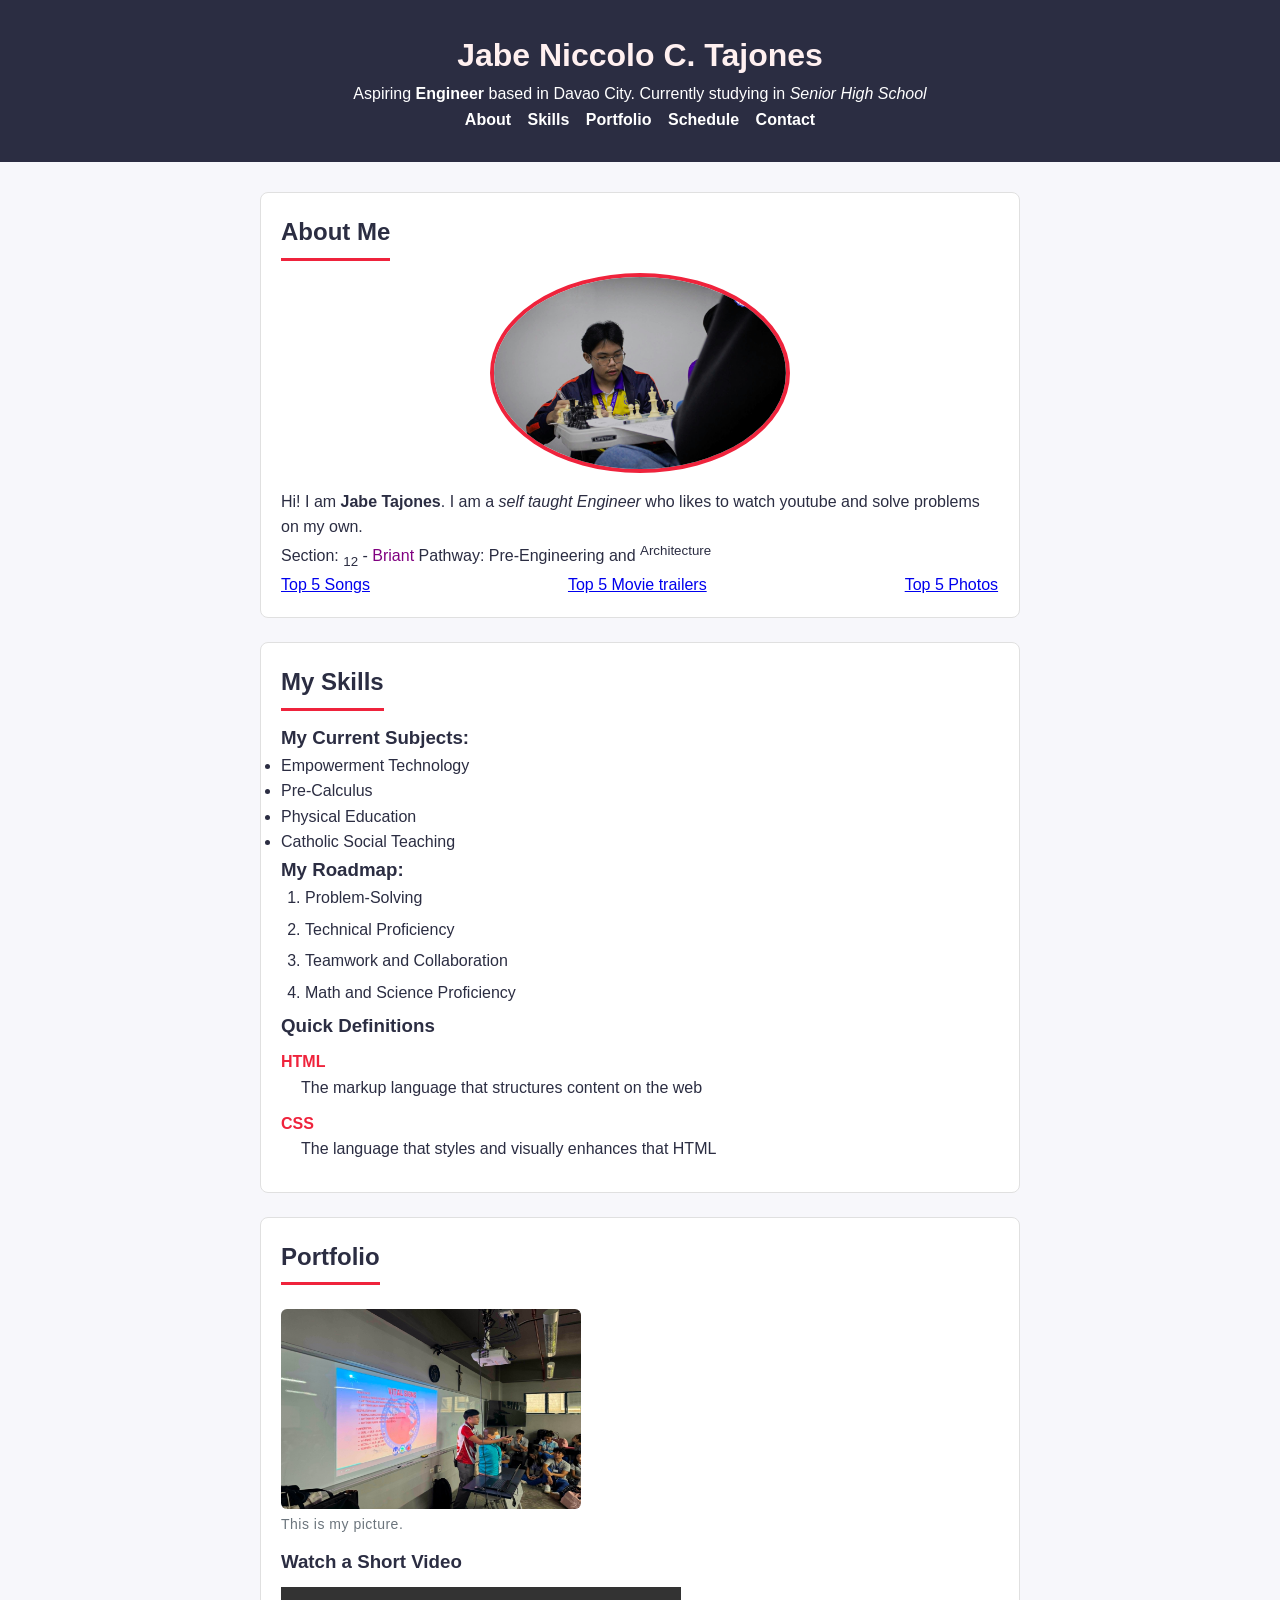
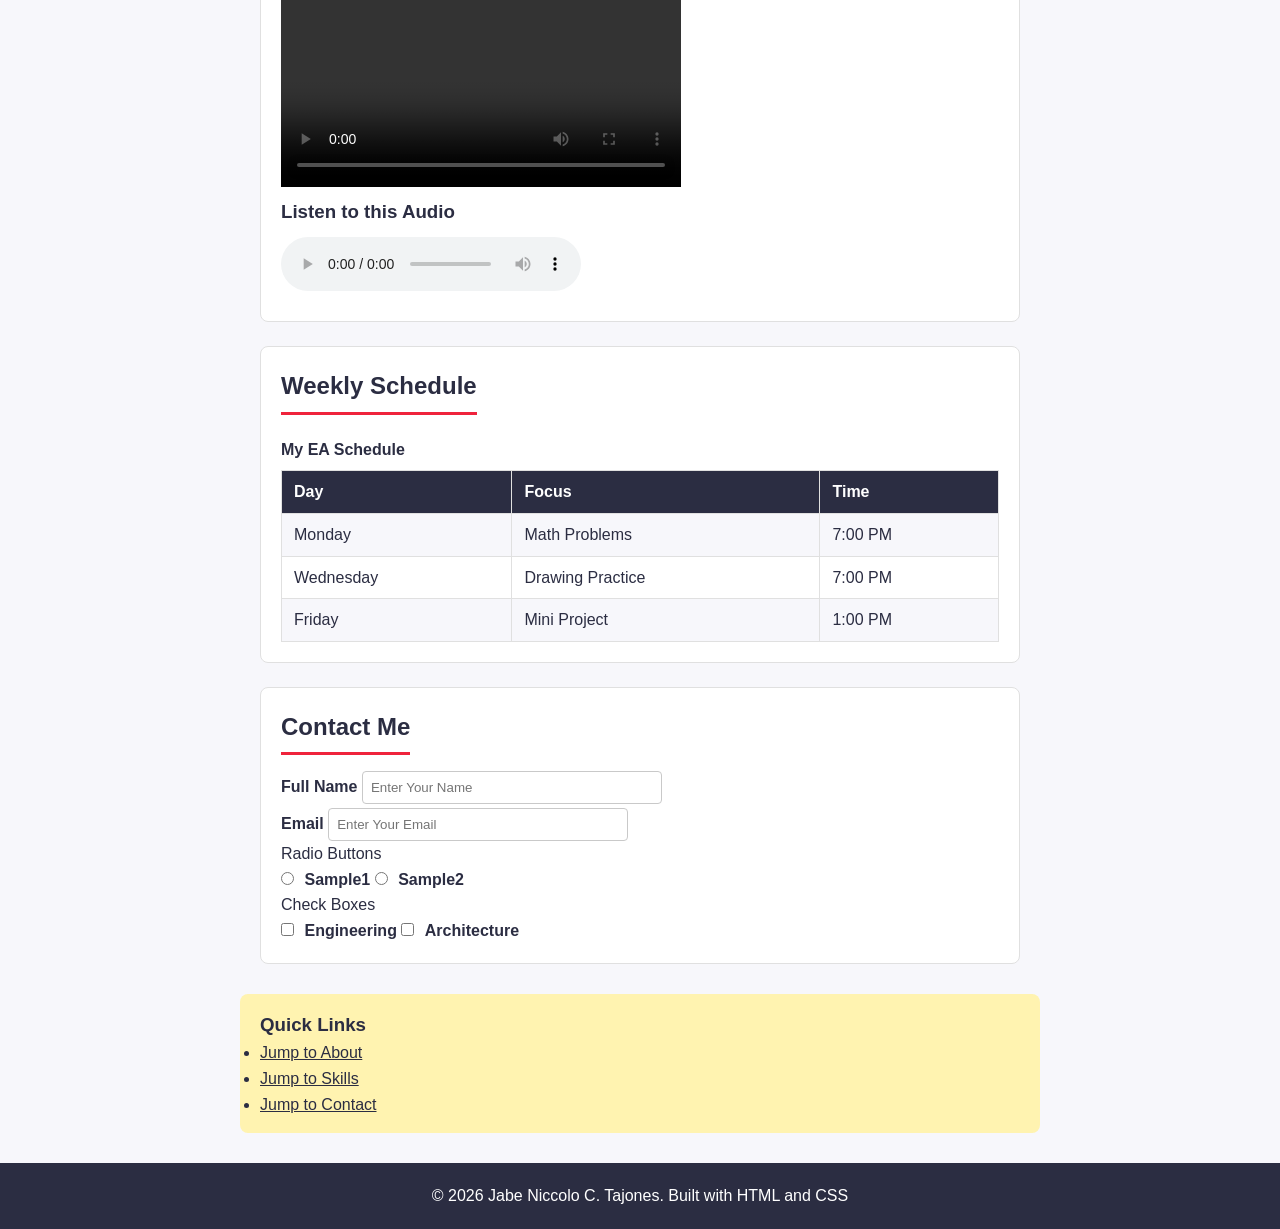
==== index.html @ e2df9ee8 "Initial commit" ====
<!DOCTYPE html>
<html lang="en">
    <head>
        <title>Jabe Niccolo C. Tajones | Portfolio Page</title>
        <link rel="stylesheet" href="styles.css">
    </head>
    <body>
        <header id="site-header">
            <h1>
                <span style="color: #fff0f0">Jabe Niccolo C. Tajones</span>
            </h1>
            <p> Aspiring <strong>Engineer</strong> based in Davao City. 
             Currently studying in <em>Senior High School</em></p>
            <nav>
                <a href="#about">About</a>
                <a href="#skills">Skills</a>
                <a href="#portfolio">Portfolio</a>
                <a href="#schedule">Schedule</a>
                <a href="#contact">Contact</a>
            </nav>
        </header>
        <main>
            <section id="about">
                <h2>About Me</h2>
                <img src="mainpic.jpg" width="300" height="200" class="profile-photo">
                <p>Hi! I am <strong>Jabe Tajones</strong>.
                I am a <em> self taught Engineer</em> who likes to watch youtube and solve problems on my own.</p>

                <p>
                    Section: <sub>12</sub> - <span style="color:#800080">Briant</span>
                    Pathway: Pre-Engineering and <sup>Architecture</sup>
                </p>
                <nav id="body-nav" style="display: flex; width: 100%; text-align: center; gap: 0 198px;">
                    <a href="Songs.html">Top 5 Songs</a>
                    <a href="trailers.html">Top 5 Movie trailers</a>
                    <a href="pictures.html">Top 5 Photos</a>
                </nav>
            </section>
            <section id="Skills">
                <h2>My Skills </h2>
                <h3>My Current Subjects:</h3>
                <ul class="subjects-list">
                    <li>Empowerment Technology</li>
                    <li>Pre-Calculus</li>
                    <li>Physical Education</li>
                    <li>Catholic Social Teaching</li>
                </ul>
                <h3>My Roadmap:</h3>
                <ol class="roadmap-list">
                    <li>Problem-Solving</li>
                    <li>Technical Proficiency</li>
                    <li>Teamwork and Collaboration</li>
                    <li>Math and Science Proficiency</li>
                </ol>
                <h3> Quick Definitions</h3>
                <dl>
                    <dt>HTML</dt>
                    <dd>The markup language that structures content on the web</dd>
                    <dt>CSS</dt>
                    <dd>The language that styles and visually enhances that HTML</dd>

                </dl>
            </section>
            <section id="portfolio">
                <h2>Portfolio</h2>
                <figure>
                    <img src="infopic.jpg" width="300" height="200">
                    <figcaption>This is my picture.</figcaption>
                </figure>
                <h3>Watch a Short Video</h3>
                <video src="vid.mp4" controls width="400">Your browser doesn't support embedded video</video>
                <h3>Listen to this Audio</h3>
                <audio src="vid.mp4" controls></audio>
            </section>
            <section id="schedule">
                <h2>Weekly Schedule</h2>
                <table>
                    <caption>My EA Schedule</caption>
                    <tr>
                        <th>Day</th>
                        <th>Focus</th>
                        <th>Time</th>
                    </tr>
                    <tr>
                        <td>Monday</td>
                        <td>Math Problems</td>
                        <td>7:00 PM</td>
                    </tr>
                    <tr>
                        <td>Wednesday</td>
                        <td>Drawing Practice</td>
                        <td>7:00 PM</td>
                    </tr>
                    <tr>
                        <td>Friday</td>
                        <td>Mini Project</td>
                        <td>1:00 PM</td>
                    </tr>
                </table>
            </section>
            <section id="contact">
                <h2>Contact Me</h2>
                <form action="" method="get">
                    <label for="Full Name">Full Name</label>
                    <input type="text" id="Full Name" placeholder="Enter Your Name"> <br>
                     <label for="Email">Email</label>
                    <input type="text" id="Email" placeholder="Enter Your Email"> <br>
                    <p>Radio Buttons</p>
                    <input type="radio" id="radio" name="radio" value="Sample1">
                    <label for="radio">Sample1</label>
                     <input type="radio" id="radio" name="radio" value="Sample2">
                    <label for="radio">Sample2</label>
                    <p>Check Boxes</p>
                    <input type="checkbox" id="check" name="check" value="yes">
                    <label for="check">Engineering</label>
                    <input type="checkbox" id="check" name="check" value="yes">
                    <label for="check">Architecture</label>
                </form>
            </section>
        </main>
        <aside>
            <h3>Quick Links</h3>
            <ul>
                <li><a href="#about">Jump to About</a></li>
                <li><a href="#skills">Jump to Skills</a></li>
                <li><a href="#contact">Jump to Contact</a></li>
            </ul>
        </aside>
        <footer>
            <p>&copy; 2026 Jabe Niccolo C. Tajones. Built with HTML and CSS</p>
        </footer>
    </body>
</html>
---- styles.css ----
* {
  margin: 0;              /* remove default outer spacing on every element */
  padding: 0;              /* remove default inner spacing on every element */
  box-sizing: border-box;  /* padding/border no longer inflate element size */
}


body {
  font-family: Arial, sans-serif;   /* TEXT PROPERTY: sets the typeface.
                                        Listing a fallback (sans-serif)
                                        means "if Arial isn't available,
                                        use any generic sans-serif font." */
  line-height: 1.6;                 /* TEXT PROPERTY: space between lines
                                        of text — improves readability
                                        versus the cramped default of 1. */
  color: #2b2d42;                   /* COLOR PROPERTY: default text color
                                        for the whole page (a dark navy,
                                        softer than pure black). */
  background-color: #f7f7fb;        /* BACKGROUND PROPERTY: light page
                                        background so white cards/sections
                                        stand out against it. */
}


#site-header {
  background-color: #2b2d42;  /* dark navy background band for the header */
  color: #ffffff;              /* white text so it stays readable on navy */
  padding: 30px 20px;          /* space INSIDE the header, before its edge */
  text-align: center;          /* TEXT PROPERTY: centers the h1/p/nav text
                                   — this is our modern replacement for the
                                   old, deprecated <center> tag! */
}


h1, h2, h3 {
  font-family: "Trebuchet MS", Arial, sans-serif; /* a slightly friendlier
                                                       font just for headings */
  color: #2b2d42;
}


h2 {
  margin-bottom: 12px;
  border-bottom: 3px solid #ef233c;  /* a bold underline to separate
                                         each section visually */
  padding-bottom: 6px;
  display: inline-block;             /* keeps the underline only as wide
                                         as the heading text itself */
}


#site-header nav a {
  color: #ffffff;
  text-decoration: none;   /* TEXT PROPERTY: removes the default underline */
  font-weight: bold;       /* TEXT PROPERTY: makes the nav links stand out */
  margin: 0 6px;
}


#site-header nav > a:hover {
  text-decoration: underline;  /* underline reappears only when hovering,
                                   giving visitors a clear interactive cue */
}

main {
  max-width: 800px;     /* keeps line lengths comfortable to read */
  margin: 30px auto;    /* 30px top/bottom, "auto" left/right centers the
                            whole block horizontally on the page */
  padding: 0 20px;
}

section {
  background-color: #ffffff;
  border: 1px solid #e0e0e0;   /* subtle box edge around each section */
  border-radius: 8px;          /* rounds the box corners */
  padding: 20px;
  margin-bottom: 24px;         /* breathing room between stacked sections */
}

.profile-photo {
  border-radius: 50%;         /* turns the square image into a circle */
  border: 4px solid #ef233c;  /* a colored ring around the photo */
  display: block;
  margin: 0 auto 16px auto;   /* centers the image horizontally */
}


.skill-list {
  list-style-type: square;   /* swap the default round bullet for a square */
  padding-left: 24px;
}

.roadmap-list {
  padding-left: 24px;
}

.roadmap-list li {
  margin-bottom: 6px;   /* a little vertical gap between numbered steps */
}

dl {
  margin-top: 8px;
}

dt {
  font-weight: bold;   /* make each term stand out from its description */
  color: #ef233c;
}

dd {
  margin: 0 0 10px 20px;  /* indent the description under its term */
}

hr {
  border: none;
  border-top: 1px solid #e0e0e0;
  margin: 16px 0;
}

figure {
  margin: 12px 0;
}

figure img {
  border-radius: 6px;
  display: block;
}

figcaption {
  font-size: 14px;         /* TEXT PROPERTY: smaller than body text */
  color: #6c757d;
  margin-top: 4px;
  letter-spacing: 0.5px;   /* TEXT PROPERTY: slightly spaces out letters
                               for a subtle "caption" feel */
}

video,
audio {
  display: block;
  margin: 10px 0;
  max-width: 100%;   /* never let media overflow past its section's edge */
}

table {
  width: 100%;
  border-collapse: collapse;  /* merges double borders between cells into
                                  a single clean line */
  margin-top: 10px;
}

caption {
  font-weight: bold;
  margin-bottom: 8px;
  text-align: left;
}

th, td {
  border: 1px solid #e0e0e0;
  padding: 8px 12px;
  text-align: left;
}


th {
  background-color: #2b2d42;
  color: #ffffff;
}

tr:nth-child(even) td {
  background-color: #f7f7fb;
}

input[type="text"],
input[type="email"],
input[type="password"] {
  border: 1px solid #c9c9c9;
  border-radius: 4px;
  padding: 8px;
  width: 100%;
  max-width: 300px;
  margin-top: 4px;
}

input[type="submit"] {
  background-color: #ef233c;
  color: #ffffff;
  border: none;
  border-radius: 4px;
  padding: 10px 20px;
  font-weight: bold;
  cursor: pointer;    /* shows a "clickable hand" cursor on hover */
}

input[type="submit"]:hover {
  opacity: 0.85;   /* BACKGROUND/COLOR PROPERTY: opacity fades the button
                       slightly on hover, giving clear visual feedback
                       without needing a whole new background color */
}

input[type="radio"],
input[type="checkbox"] {
  margin-right: 6px;
}

label {
  font-weight: bold;
}

select,
textarea {
  border: 1px solid #c9c9c9;
  border-radius: 4px;
  padding: 8px;
  margin-top: 4px;
  font-family: inherit;   /* keeps the same font as the rest of the page,
                              instead of the browser's default form font */
}


aside {
  max-width: 800px;
  margin: 0 auto 30px auto;
  padding: 16px 20px;
  background-color: #fff3b0;   /* BACKGROUND PROPERTY: soft yellow tint,
                                   matches the <mark> highlight color from
                                   our internal CSS demo in the head — ties
                                   the two together visually */
  border-radius: 8px;
}

aside a {
  color: #2b2d42;
}


footer {
  background-color: #2b2d42;
  color: #ffffff;
  text-align: center;
  padding: 20px;
}

footer a {
  color: #ffd166;   /* a warm accent color so the email link is easy to spot
                        against the dark footer background */
}
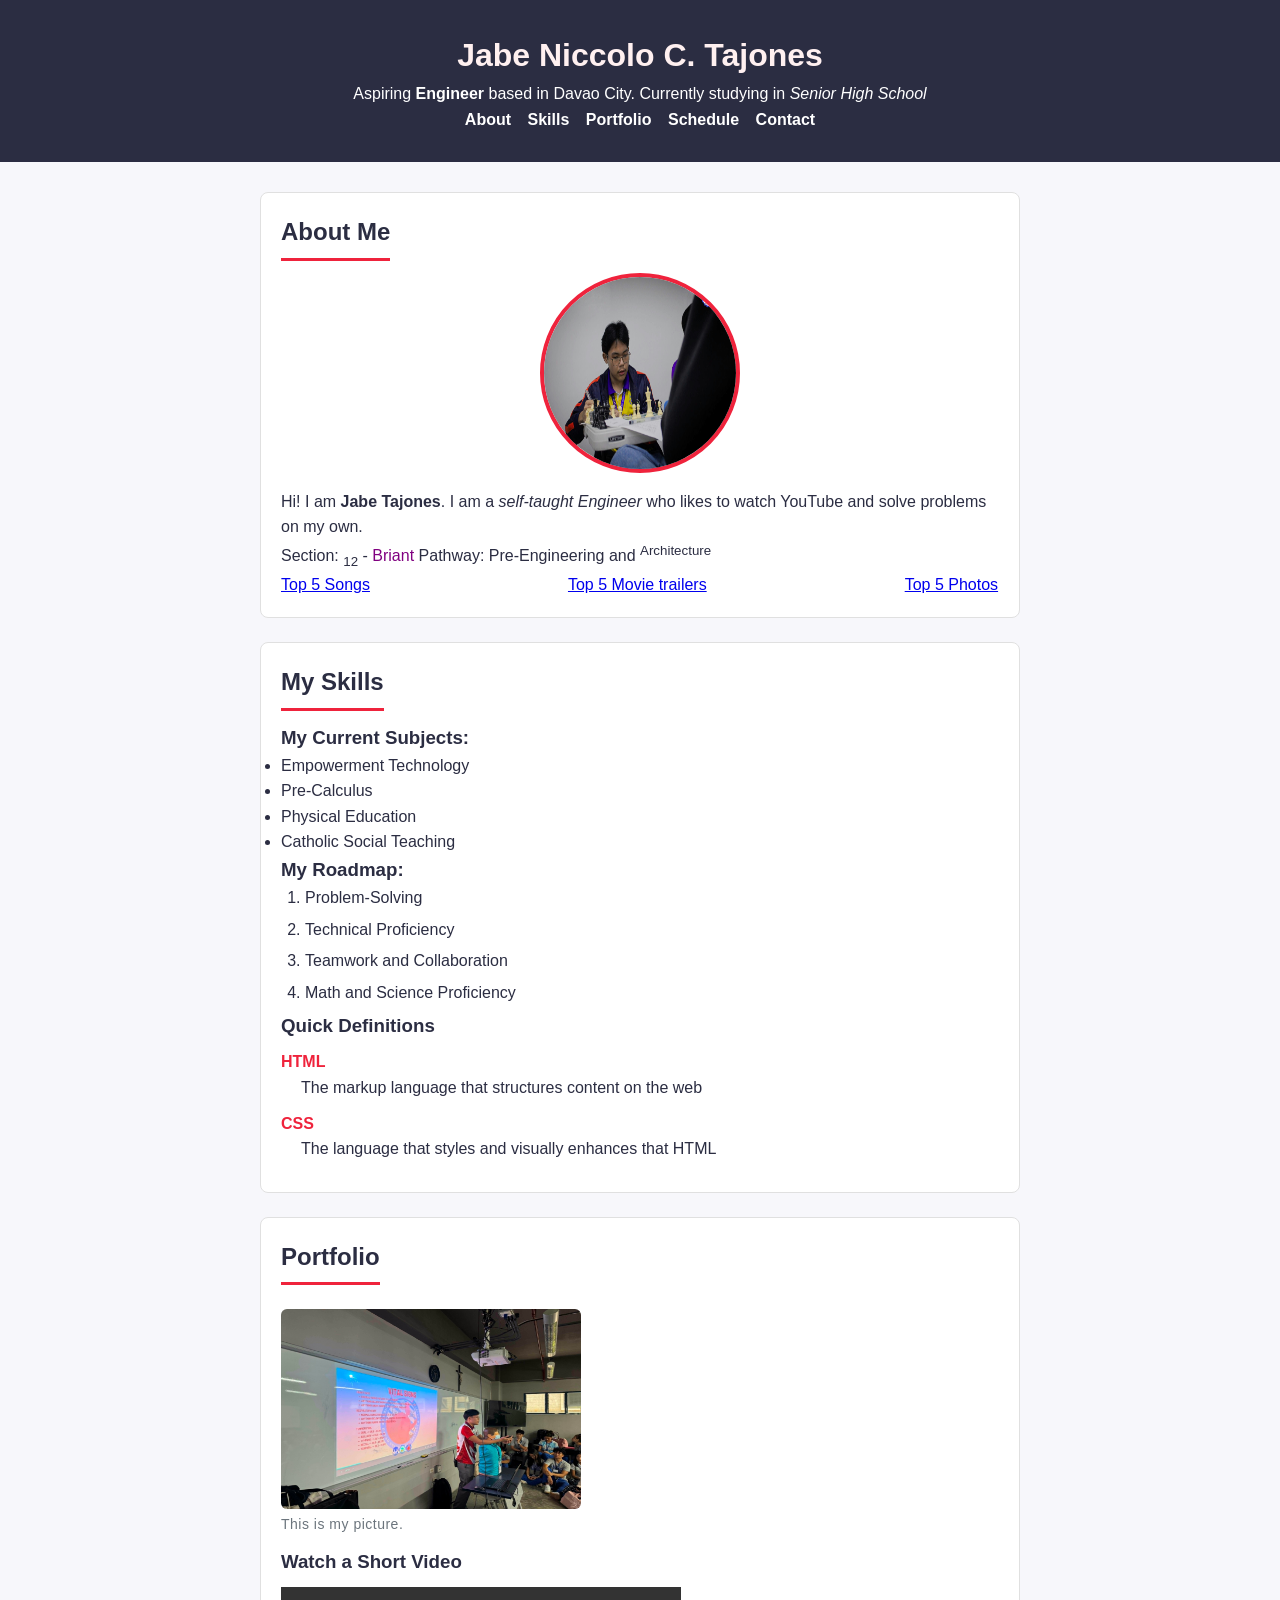
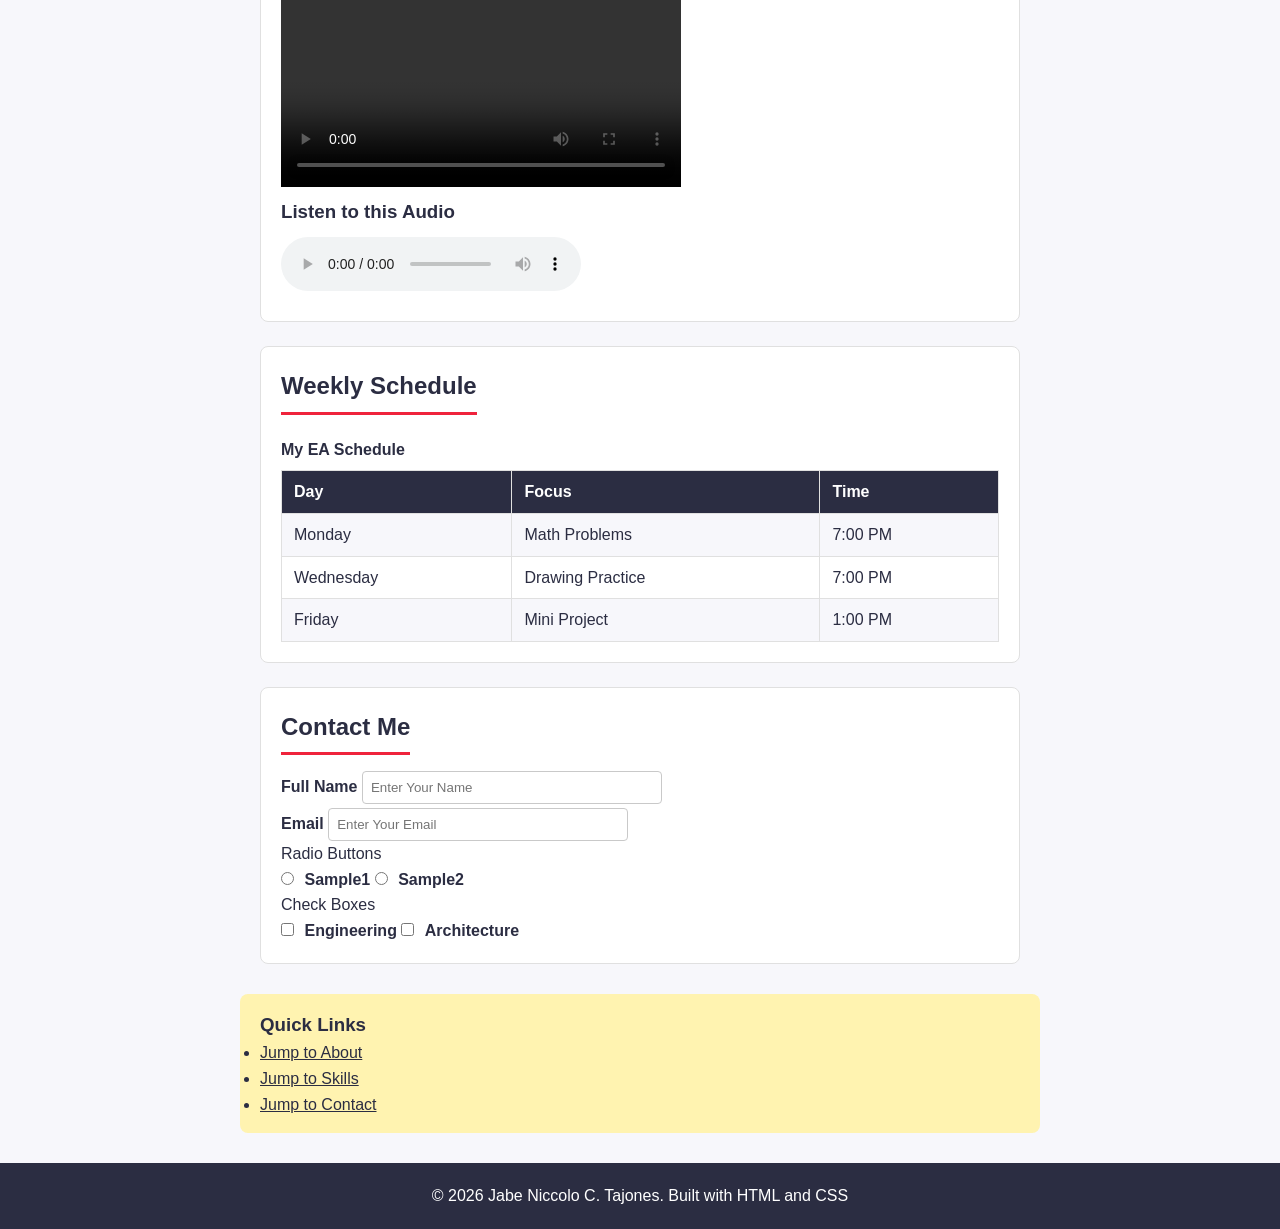
==== commit 7dc762c5: "Fix image size and improve text clarity in about section Updated image dimensions and corrected text" ====
--- a/index.html
+++ b/index.html
@@ -22,9 +22,9 @@
         <main>
             <section id="about">
                 <h2>About Me</h2>
-                <img src="mainpic.jpg" width="300" height="200" class="profile-photo">
+                <img src="mainpic.jpg" width="200" height="200" class="profile-photo">
                 <p>Hi! I am <strong>Jabe Tajones</strong>.
-                I am a <em> self taught Engineer</em> who likes to watch youtube and solve problems on my own.</p>
+                I am a <em> self-taught Engineer</em> who likes to watch YouTube and solve problems on my own.</p>
 
                 <p>
                     Section: <sub>12</sub> - <span style="color:#800080">Briant</span>
@@ -130,4 +130,4 @@
             <p>&copy; 2026 Jabe Niccolo C. Tajones. Built with HTML and CSS</p>
         </footer>
     </body>
-</html>+</html>
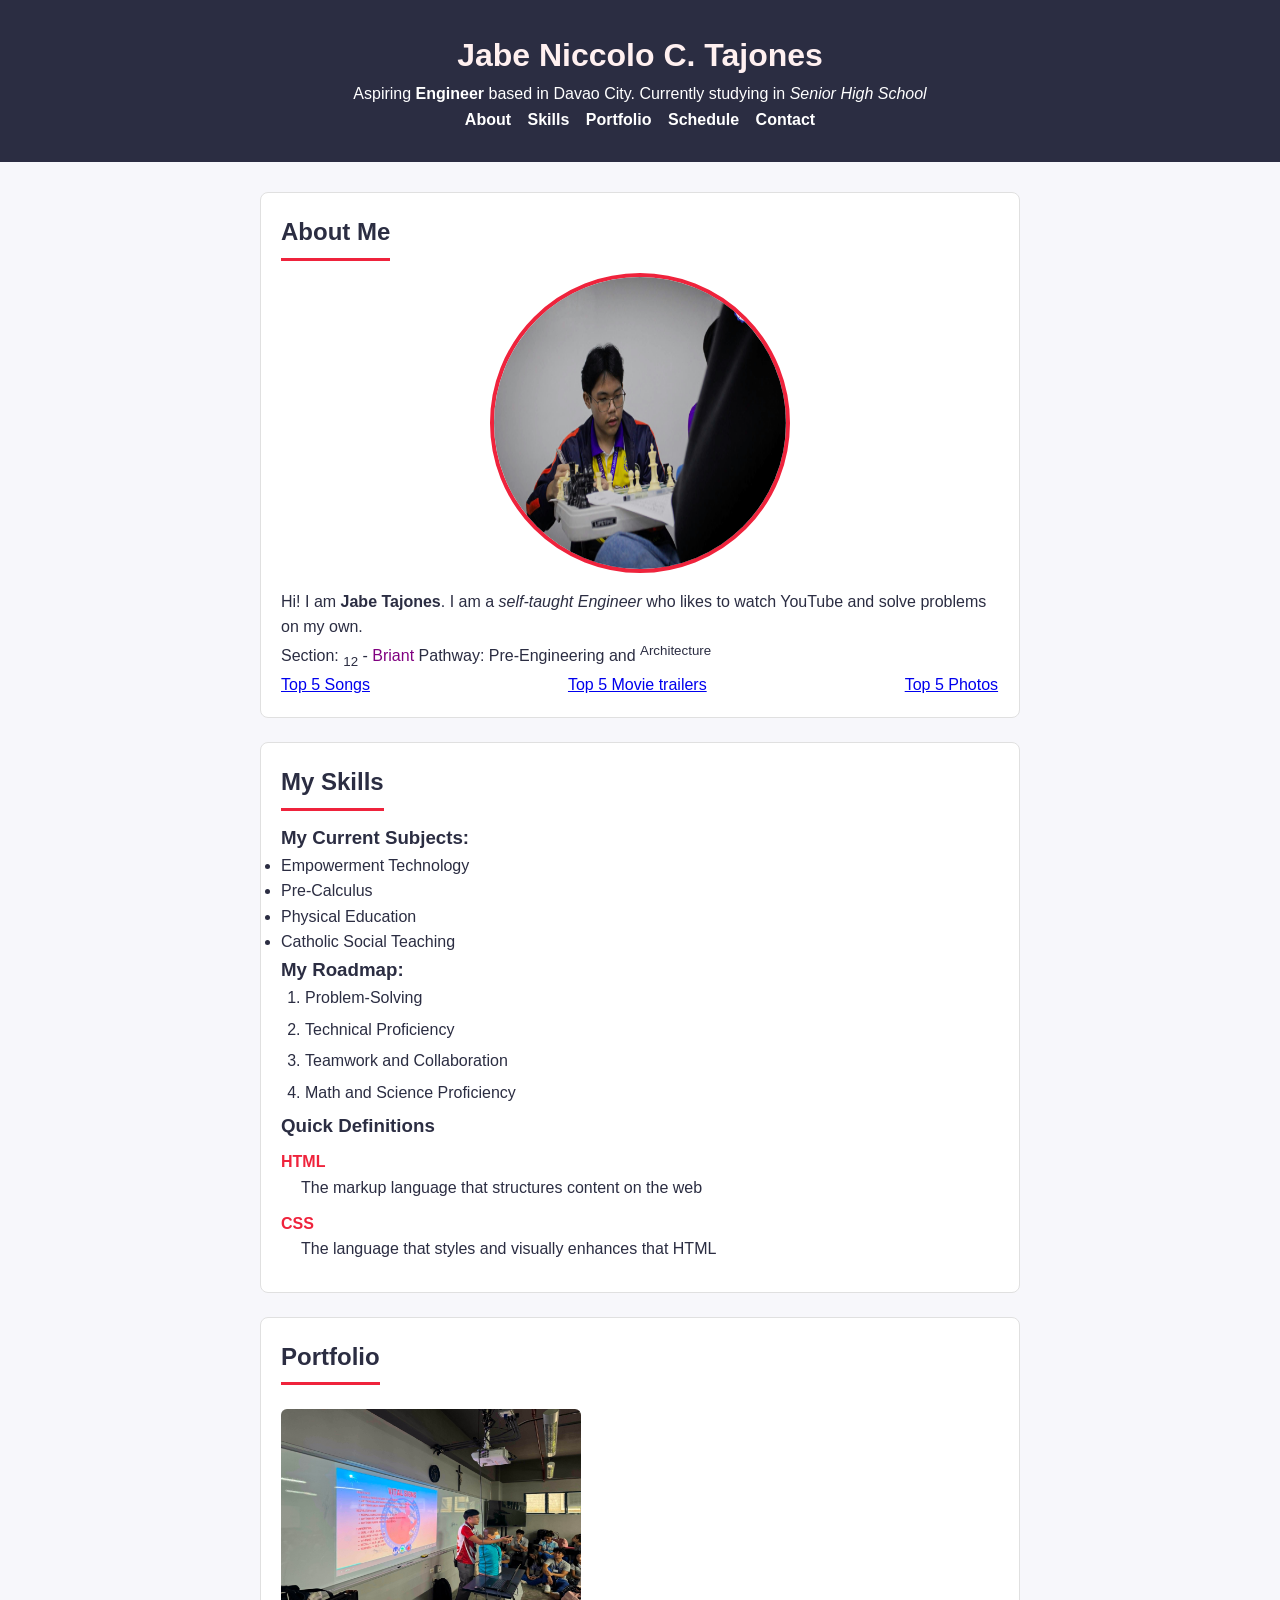
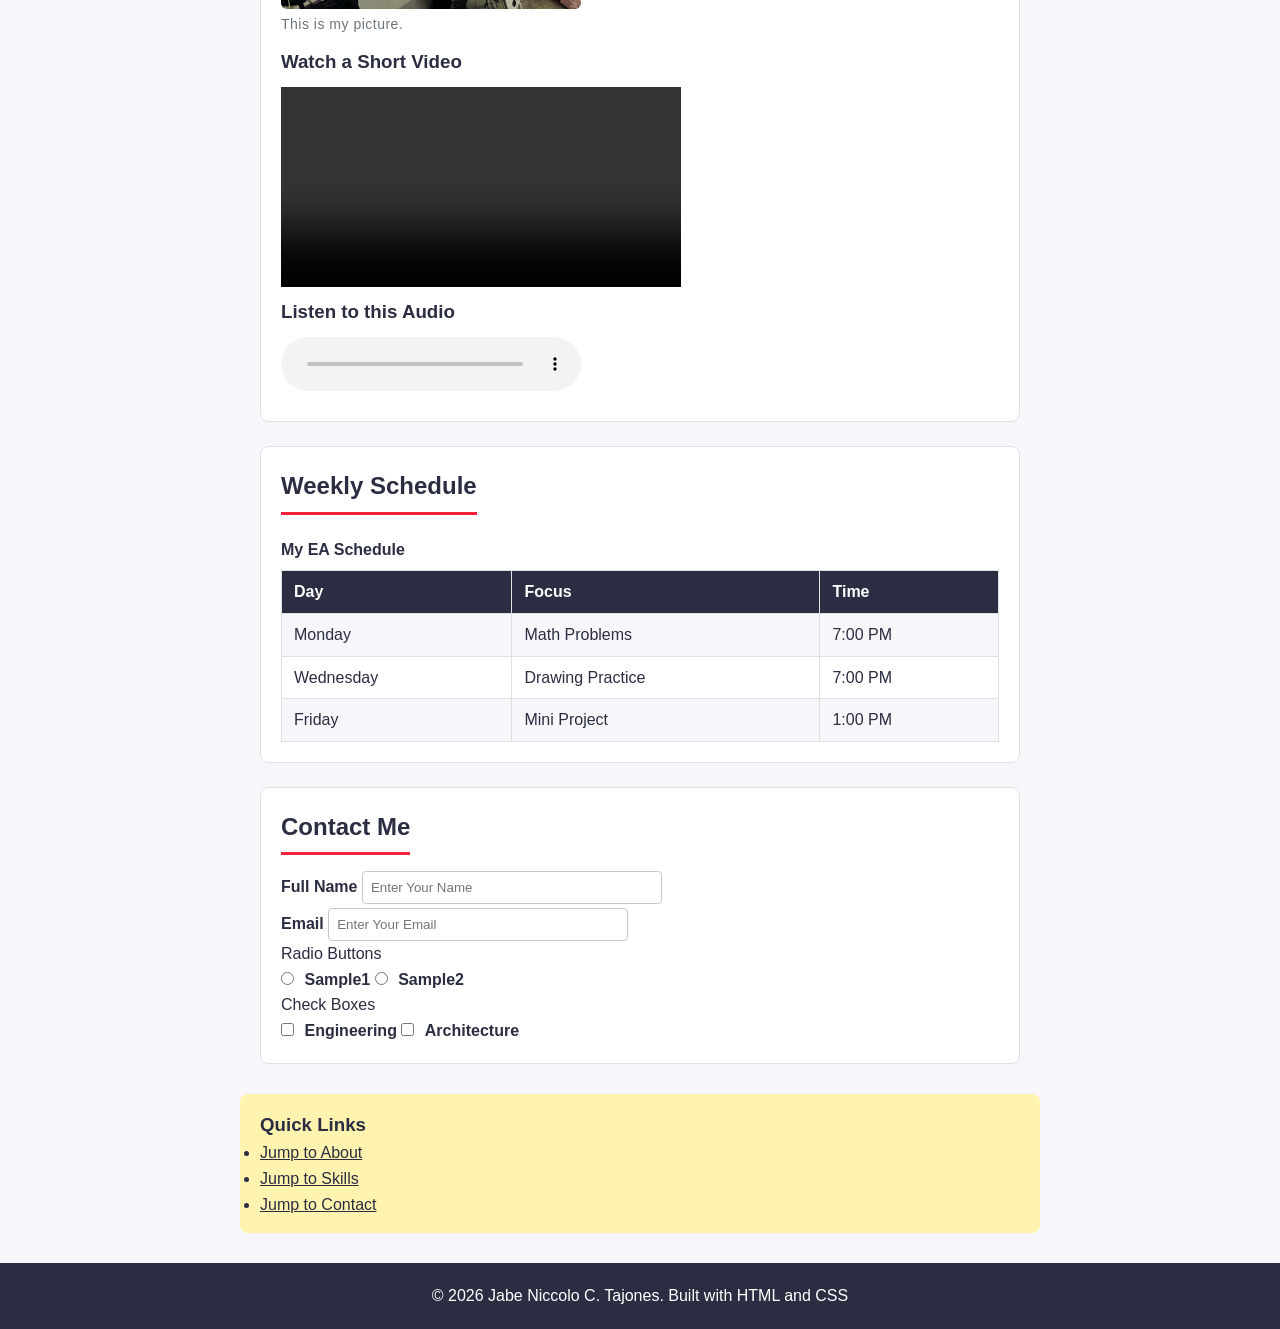
==== commit 8624806c: "Update index.html" ====
--- a/index.html
+++ b/index.html
@@ -22,7 +22,7 @@
         <main>
             <section id="about">
                 <h2>About Me</h2>
-                <img src="mainpic.jpg" width="200" height="200" class="profile-photo">
+                <img src="mainpic.jpg" width="300" height="300" class="profile-photo">
                 <p>Hi! I am <strong>Jabe Tajones</strong>.
                 I am a <em> self-taught Engineer</em> who likes to watch YouTube and solve problems on my own.</p>
 
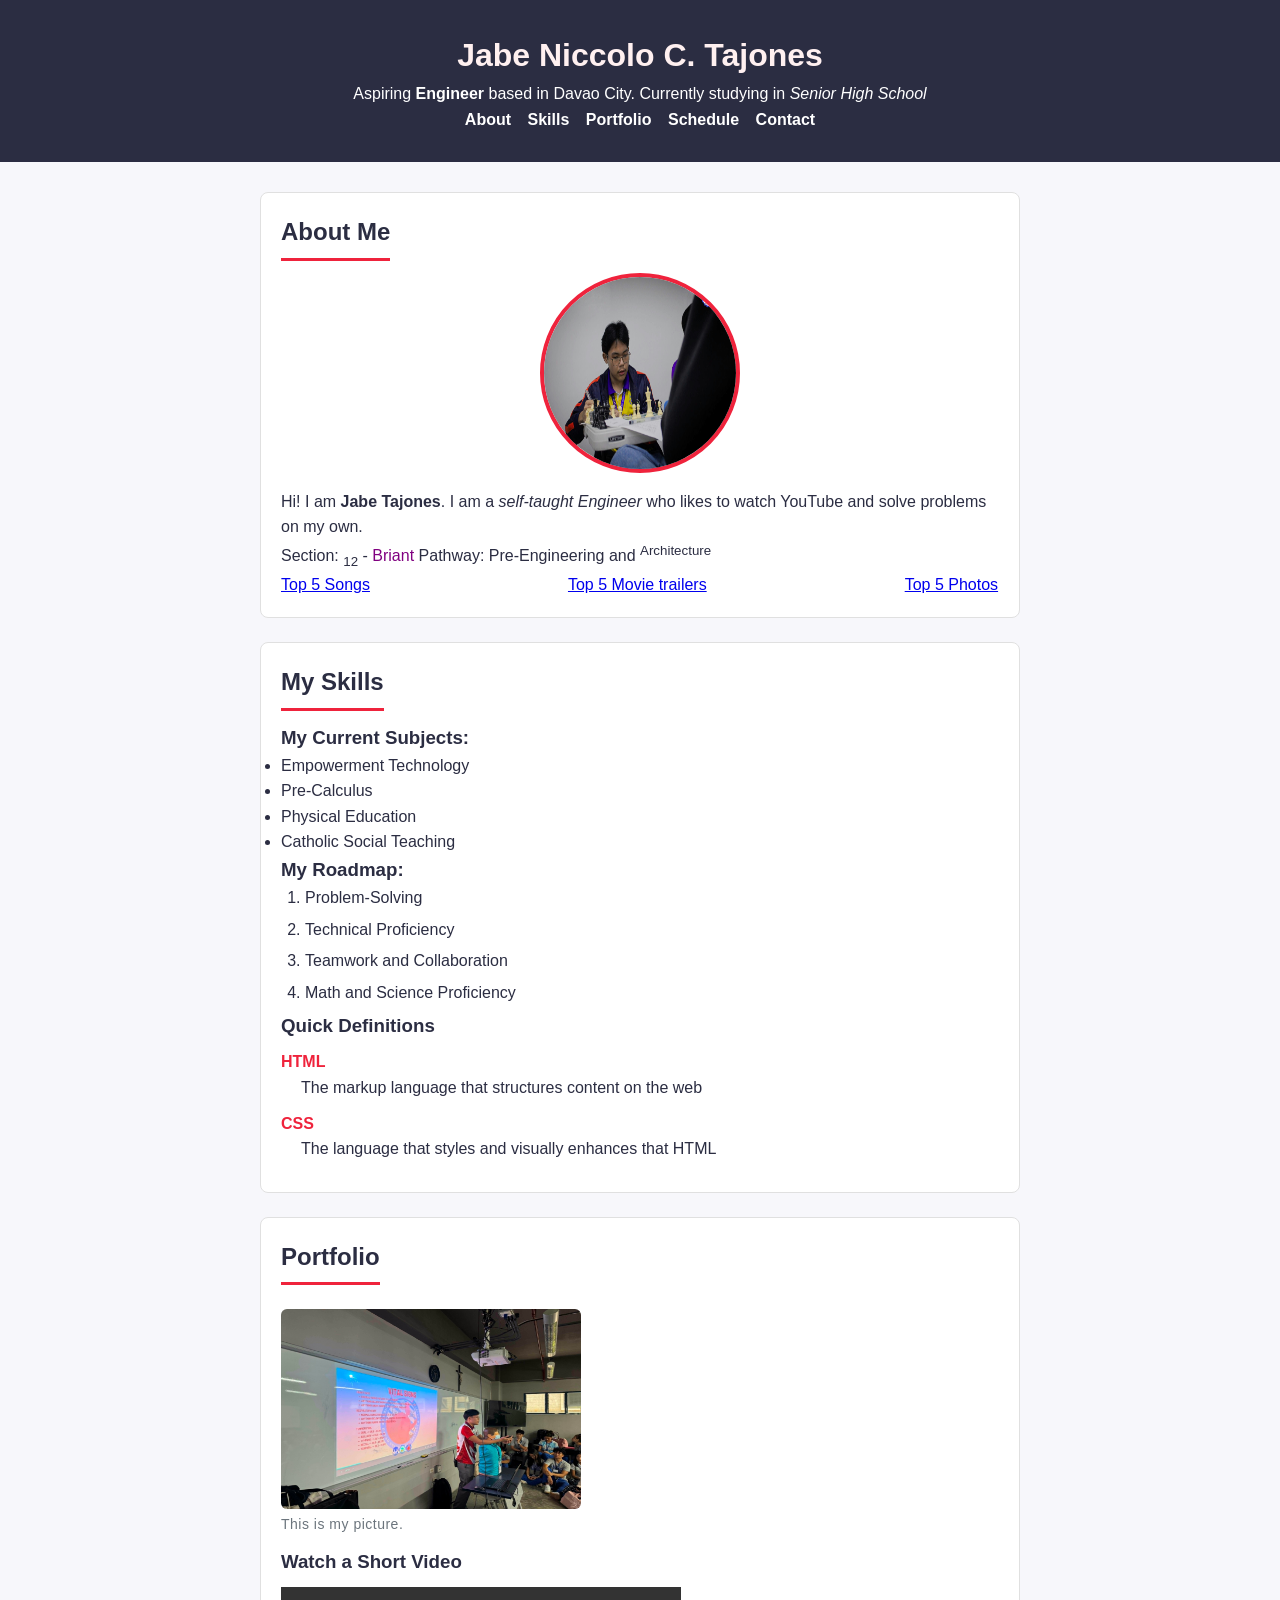
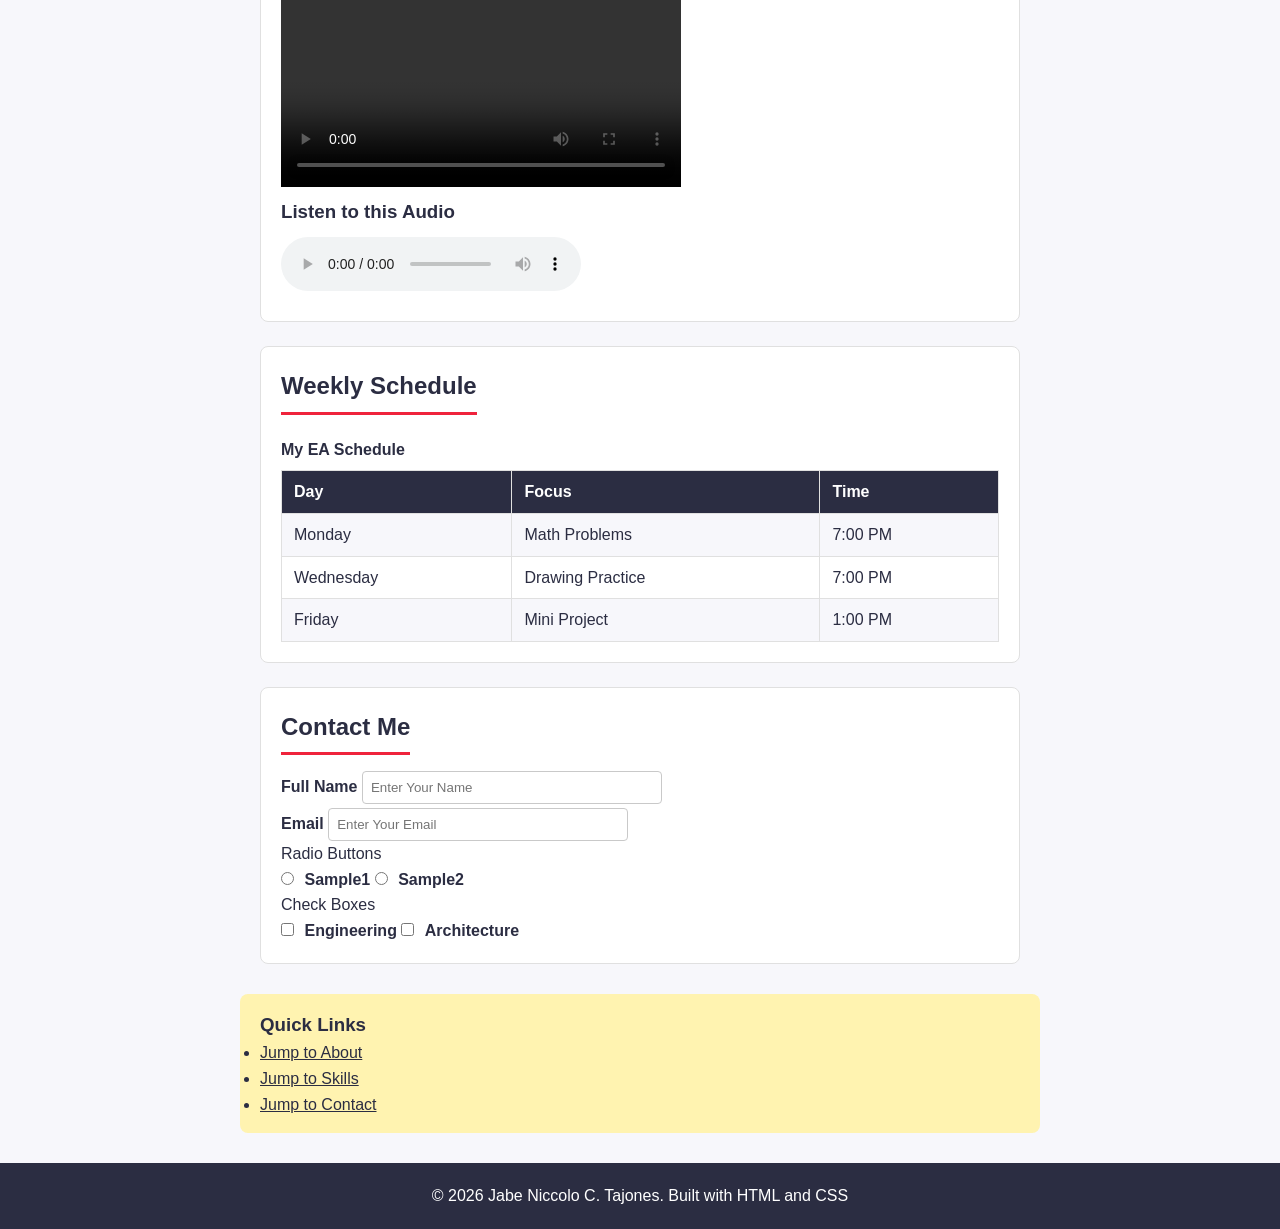
==== commit a66d1353: "Update index.html" ====
--- a/index.html
+++ b/index.html
@@ -22,7 +22,7 @@
         <main>
             <section id="about">
                 <h2>About Me</h2>
-                <img src="mainpic.jpg" width="300" height="300" class="profile-photo">
+                <img src="mainpic.jpg" width="200" height="200" class="profile-photo">
                 <p>Hi! I am <strong>Jabe Tajones</strong>.
                 I am a <em> self-taught Engineer</em> who likes to watch YouTube and solve problems on my own.</p>
 
